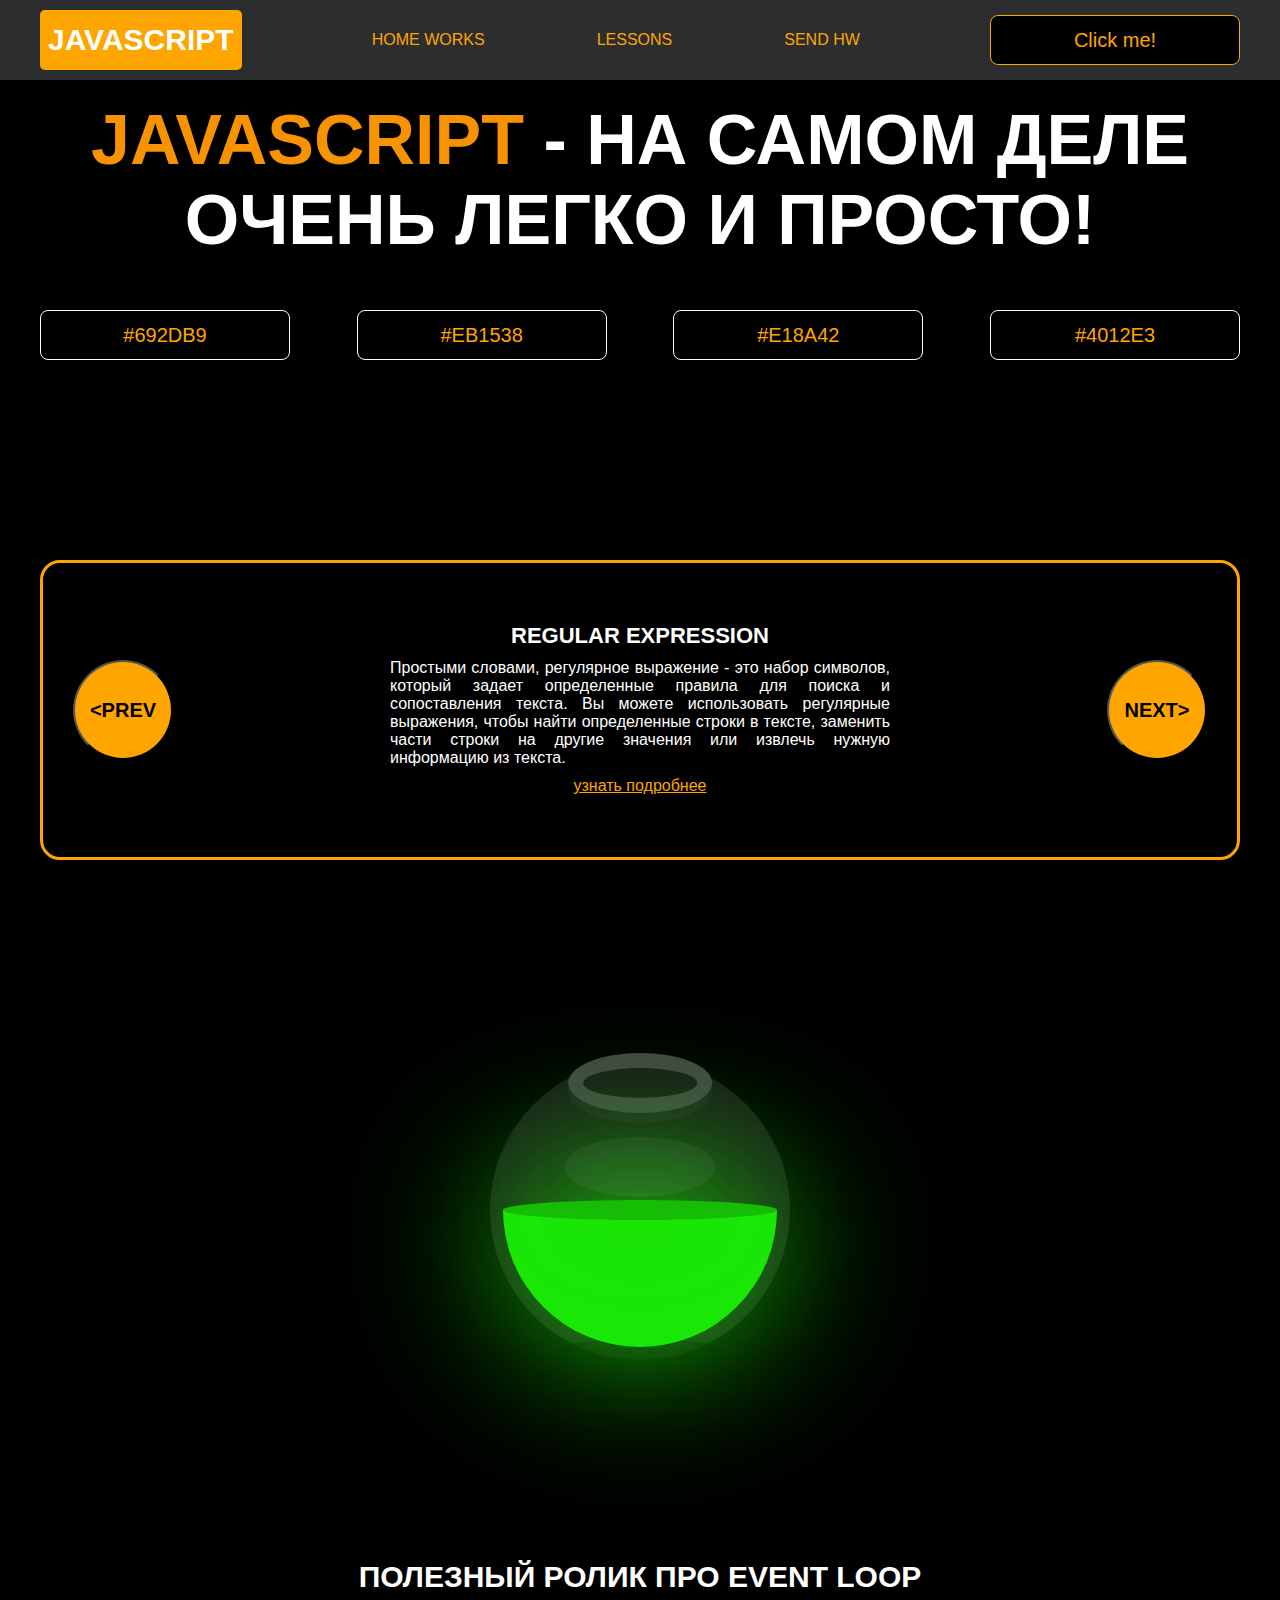
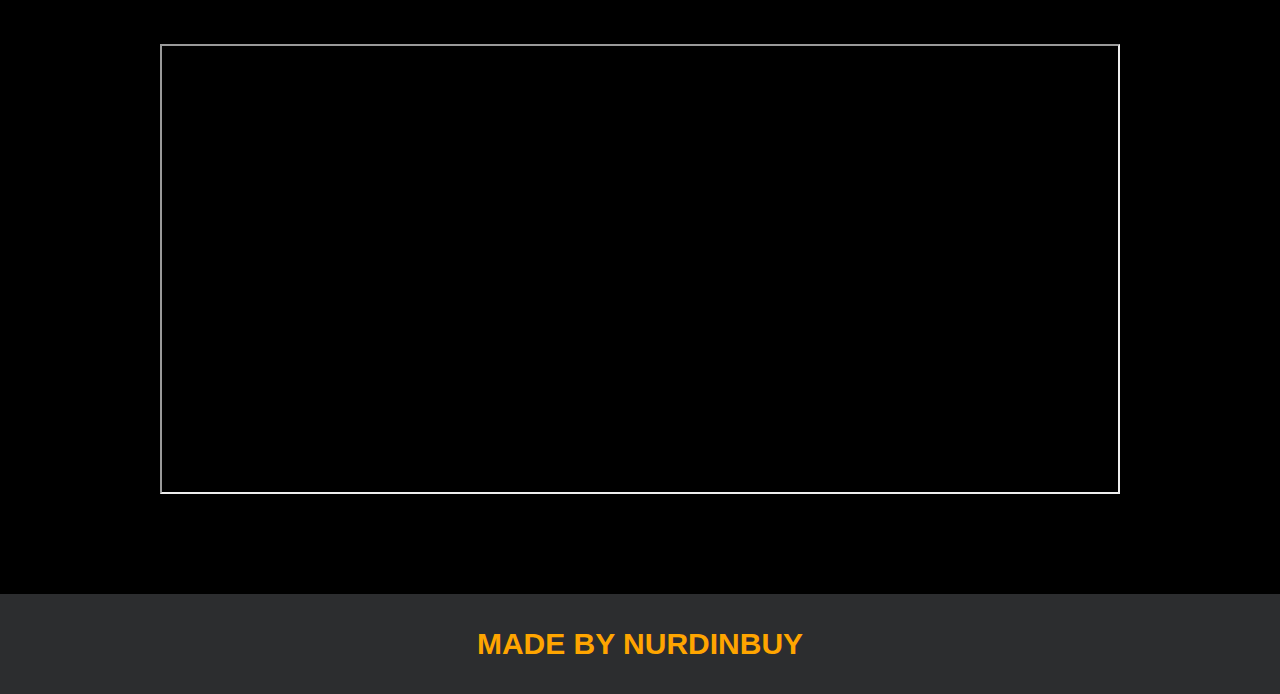
==== index.html @ e16c8a56 "dz1" ====
<!DOCTYPE html>
<html lang="en">
<head>
    <meta charset="UTF-8">
    <title>Java Script</title>
    <link rel="stylesheet" href="css/style.css">
    <link rel="stylesheet" href="css/core.css">
</head>
<body>

<div class="wrapper">
    <div class="header">
        <div class="container">
            <div class="inner_header">
                <a href="index.html">
                    <div class="logotype">
                        <h2>JavaScript</h2>
                    </div>
                </a>
                <ul class="menu">
                    <li class="menu_link">
                        <a href="pages/home_works.html">Home Works</a>
                    </li>
                    <li class="menu_link">
                        <a href="pages/lessons.html">Lessons</a>
                    </li>
                    <li class="menu_link">
                        <a href="https://t.me/NurDinBuy16" target="_blank">Send hw</a>
                    </li>
                </ul>
                <button class="btn" id="btn-get">Click me!</button>
            </div>
        </div>
    </div>
    <div class="main_block">
        <div class="container">
            <div class="inner_main">
                <h1><strong id="js-color">JavaScript</strong> - на самом деле очень легко и просто!</h1>
                <div class="colors-buttons">
                    <button class="btn btn-color"></button>
                    <button class="btn btn-color"></button>
                    <button class="btn btn-color"></button>
                    <button class="btn btn-color"></button>
                </div>
            </div>
        </div>
    </div>
    <div class="slider_block">
        <div class="container">
            <div class="inner_slider">
                <div class="slider">
                    <button class="btn-slide" id="prev">&lt;prev</button>
                    <div class="slide active_slide">
                        <div class="slide_card">
                            <h3>regular expression</h3>
                            <p>Простыми словами, регулярное выражение - это набор символов, который задает определенные правила для поиска и сопоставления текста. Вы можете использовать регулярные выражения, чтобы найти определенные строки в тексте, заменить части строки на другие значения или извлечь нужную информацию из текста.</p>
                            <a href="https://developer.mozilla.org/ru/docs/Web/JavaScript/Guide/Regular_expressions" target="_blank">узнать подробнее</a>
                        </div>
                    </div>
                    <div class="slide">
                        <div class="slide_card">
                            <h3>recursion</h3>
                            <p>Простыми словами, рекурсия - это, когда функция делает повторяющиеся вызовы самой себя для решения задачи, пока не достигнет определенного условия выхода из рекурсии.</p>
                            <a href="https://learn.javascript.ru/recursion" target="_blank">узнать подробнее</a>
                        </div>
                    </div>
                    <div class="slide">
                        <div class="slide_card">
                            <h3>json</h3>
                            <p>Простыми словами, JSON - это способ представления данных в виде текста, чтобы они могли быть легко поняты и использованы различными программами. Он использует простые правила для описания объектов и массивов, а также для представления простых типов данных, таких как строки, числа, логические значения и т.д.</p>
                            <a href="https://developer.mozilla.org/ru/docs/Learn/JavaScript/Objects/JSON" target="_blank">узнать подробнее</a>
                        </div>
                    </div>
                    <div class="slide">
                        <div class="slide_card">
                            <h3>event loop</h3>
                            <p>Простыми словами, event loop похож на дежурного, который непрерывно проверяет, произошло ли какое-либо событие, и реагирует на него, когда оно происходит. Он имеет список задач, которые нужно выполнить, и он перебирает этот список событий одно за другим, обрабатывая каждое событие, когда оно наступает.</p>
                            <a href="https://highload.today/kak-ustroen-event-loop-v-javascript-parallelnaya-model-i-tsikl-sobytij/" target="_blank">узнать подробнее</a>
                        </div>
                    </div>
                    <button class="btn-slide" id="next">next&gt;</button>
                </div>
            </div>
        </div>
    </div>

    <div class="botlle">
        <div class="container">
            <div class="bottle_inner">
                <a href="pages/monster.html">
                    <div class="bowl">
                        <div class="shadow"></div>
                        <div class="liquid"></div>

                    </div>
                </a>
            </div>
        </div>
    </div>

    <div class="block_video">
        <div class="container">
            <h3>Полезный ролик про Event Loop</h3>
            <div class="inner_block_video">
                <iframe width="80%" height="450" src="https://www.youtube.com/embed/zDlg64fsQow" title="YouTube video player" frameborder="2" allow="autoplay; clipboard-write; encrypted-media; gyroscope; picture-in-picture; web-share" allowfullscreen></iframe>
            </div>
        </div>
    </div>

    <div class="footer">
        <div class="container">
            <a href="https://www.instagram.com/nurdinbuy/" target="_blank">
                <div class="inner_footer">
                    <h2>Made by NurDinBuy</h2>
                </div>
            </a>
        </div>
    </div>
</div>

<div class="modal">
    <div class="modal_dialog">
        <div class="modal_content">
            <form action="#">
                <div class="modal_close">&times;</div>
                <div class="modal_title">Мы свяжемся с вами как можно быстрее!</div>
                <input required placeholder="Ваше имя" name="fullname" type="text" class="modal_input">
                <input required placeholder="Ваш номер телефона" name="phone_number" type="phone" class="modal_input">
                <button class="btn btn_dark btn_min">Перезвонить мне</button>
            </form>
        </div>
    </div>
</div>

</body>
<script src="js/main.js"></script>
<script src="js/modal.js"></script>
</html>
---- css/style.css ----
/* HEADER */

.header {
    height: 80px;
    background: #2c2d2f;
    display: flex;
    align-items: center;
    width: 100%;
    position: fixed;
    top: 0;
    z-index: 2;
}

.inner_header {
    height: 100%;
    display: flex;
    align-items: center;
    justify-content: space-between;
}

/* LOGOTYPE */

.logotype {
    display: flex;
    align-items: center;
    justify-content: center;
    font-size: 22px;
    height: 60px;
    width: fit-content;
    background: var(--orange);
    padding: 8px;
    color: white;
    border-radius: 5px;
    cursor: pointer;
}

/* HEADER MENU */

.menu {
    display: flex;
    justify-content: space-around;
    width: 600px;
}

.menu_link a {
    color: var(--orange);
    text-transform: uppercase;
}

.menu_link a:hover {
    text-decoration: underline;
}

/* MAIN BLOCK */

.main_block {
    padding: 100px 0;
    background: black;
}

/* BUTTONS COLOR PICKER */

.colors-buttons {
    display: flex;
    justify-content: space-between;
    margin-top: 50px;
}

.btn-color {
    border-radius: 20px;
    border-color: white !important;
}

/* FOOTER */

.footer {
    background: #2c2d2f;
    width: 100%;
}

.inner_footer {
    display: flex;
    align-items: center;
    justify-content: center;
    height: 100px;
}

.footer h2 {
    text-transform: uppercase;
    color: var(--orange);
    font-weight: 600;
}


/* SLIDER BLOCK */

.slider_block {
    padding: 100px 0;
    background: black;
}

.slider {
    position: relative;
    width: 100%;
    height: 300px;
    overflow: hidden;
    border: 3px solid var(--orange);
    border-radius: 20px;
    display: flex;
    align-items: center;
    justify-content: space-between;
    padding: 0 30px;
}

.slide {
    position: absolute;
    top: 60px;
    left: 0;
    width: 100%;
    height: 100%;
    display: none;
    transition: opacity 0.5s ease-in-out;
}

.slide_card {
    color: white;
    margin: 0 auto;
    width: 500px;
    text-align: center;
}

.slide_card h3 {
    color: white;
    text-transform: uppercase;
    font-size: 22px;
}

.slide_card p {
    font-size: 16px;
    text-align: justify;
    margin: 10px 0;
}

.slide_card a {
    color: var(--orange);
    text-decoration: underline;
}

.slide.active_slide {
    display: block;
}

/* VIDEO BLOCK */

.block_video {
    background: black;
    padding: 100px 0;
}

.inner_block_video {
    display: flex;
    justify-content: center;
    margin-top: 50px;
}

/* MODAL */

.modal {
    position: fixed;
    height: 100%;
    width: 100%;
    top: 0;
    left: 0;
    z-index: 2;
    background: rgba(0, 0, 0, 0.8);
    display: none;
}

.modal_dialog {
    max-width: 500px;
    margin: 150px auto;
}

.modal_content {
    position: relative;
    width: 100%;
    padding: 40px;
    background-color: black;
    border: 2px solid var(--orange);
    border-radius: 4px;
    max-height: 80vh;
    overflow-y: auto;
}

.modal_content form {
    display: flex;
    flex-direction: column;
    align-items: center;
}

.modal_close {
    position: absolute;
    top: 8px;
    right: 14px;
    font-size: 30px;
    color: red;
    opacity: 0.5;
    font-weight: 700;
    border: none;
    background-color: transparent;
    cursor: pointer;
}

.modal_title {
    text-align: center;
    font-size: 22px;
    text-transform: uppercase;
    color: white;
}

.modal_input, .btn_min {
    width: 100% !important;
    margin-top: 10px;
}


/*-------BOTTLE-------*/

.botlle {
    background: black;
    padding: 100px 0;
}

.bottle_inner {
    display: flex;
    justify-content: center;
    align-items: center;
}

.bowl {
    position: relative;
    width: 300px;
    height: 300px;
    background: rgba(255, 255, 255, 0.1);
    border-radius: 50%;
    border: 8px solid transparent;
    animation: animate 5s linear infinite;
    transform-origin: bottom center;
    animation-play-state: run;
}

@keyframes animate {
    0% {
        transform: rotate(0deg);
    }
    25% {
        transform: rotate(22deg);
    }
    50% {
        transform: rotate(0deg);
    }
    75% {
        transform: rotate(-22deg);
    }
    100% {
        filter: hue-rotate(360deg);
    }
}

.bowl::before {
    content: "";
    position: absolute;
    top: -15px;
    left: 50%;
    transform: translateX(-50%);
    width: 40%;
    height: 30px;
    border: 15px solid #444;
    border-radius: 50%;
    box-shadow: 0 10px #222;

}

.bowl::after {
    content: "";
    position: absolute;
    top: 35%;
    left: 50%;
    transform: translate(-50%, -50%);
    width: 150px;
    height: 60px;
    background: rgba(255, 255, 255, 0.05);
    transform-origin: center;
    animation: animatebowlshadow 5s linear infinite;
    border-radius: 50%;
    animation-play-state: running;

}


@keyframes animatebowlshadow {
    0% {
        left: 50%;
        width: 150px;
        height: 60px;
    }
    25% {
        left: 55%;
        width: 140px;
        height: 65px;
    }
    50% {
        left: 50%;
        width: 150px;
        height: 60px;
    }
    75% {
        left: 45%;
        width: 140px;
        height: 65px;
    }
    100% {


    }
}


.liquid {
    position: absolute;
    top: 50%;
    left: 5px;
    right: 5px;
    bottom: 5px;
    background: #1ae907;
    border-bottom-left-radius: 150px;
    border-bottom-right-radius: 150px;
    filter: drop-shadow(0 0 80px #1ae907);
    transform-origin: top center;
    animation: animateliquid 5s linear infinite;
    animation-play-state: running;
}

@keyframes animateliquid {
    0% {
        transform: rotate(0deg);
    }
    25% {
        transform: rotate(-22deg);
    }
    30% {
        transform: rotate(-23deg);
    }
    50% {
        transform: rotate(0deg);
    }
    75% {
        transform: rotate(22deg);
    }
    80% {
        transform: rotate(23deg);
    }
    100% {
        transform: rotate(0deg);
    }


}

.liquid::before {
    content: "";
    position: absolute;
    top: -10px;
    width: 100%;
    height: 20px;
    background: #15be05;
    border-radius: 50%;
    filter: drop-shadow(0 0 80px #15be05);
}

.shadow {
    position: absolute;
    top: calc(50% + 150px);
    left: 50%;
    transform: translate(-50%, -50%);
    width: 260px;
    height: 40px;
    background: rgba(0, 0, 0, 0.5);
    border-radius: 50%;
    animation: animateshadow 5s linear infinite;
    animation-play-state: running;

}

@keyframes animateshadow {
    0% {
        left: 50%;
        width: 260px;
        height: 40px;
        top: calc(50% + 150px);

    }

    25% {
        left: 55%;
        width: 265px;
        height: 30px;
        top: calc(50% + 130px);

    }
    50% {
        left: 50%;
        width: 260px;
        height: 40px;
        top: calc(50% + 150px);

    }
    75% {
        left: 45%;
        width: 265px;
        height: 30px;
        top: calc(50% + 130px);

    }
    100% {
    }
}
---- css/core.css ----
* {
    margin: 0;
    padding: 0;
    box-sizing: border-box;
}

.container {
    width: 1200px;
    margin: 0 auto;
}

body {
    font-family: "Britannic Bold", sans-serif;
    background: #c2d0d0;
}

.btn {
    width: 250px;
    height: 50px;
    font-size: 20px;
    cursor: pointer;
    border: 1px solid var(--orange);
    background: black;
    color: var(--orange);
    border-radius: 8px;
}

.btn:hover {
    background: #414349;
}

.btn:active {
    background: #56585D;
    border: 2px solid var(--orange);
}

a {
    text-decoration: none;
}

li {
    list-style: none;
}

h1 {
    text-align: center;
    font-size: 70px;
    color: white;
    margin: 0 auto;
    text-transform: uppercase;
    font-weight: 600;
}

h2 {
    text-align: center;
    font-size: 30px;
    color: white;
    margin: 0 auto;
    text-transform: uppercase;
    font-weight: 600;
}

h3 {
    text-align: center;
    font-size: 30px;
    color: white;
    margin: 0 auto;
    text-transform: uppercase;
    font-weight: 600;
}

h4 {
    font-size: 24px;
    color: white;
    text-transform: uppercase;
    font-weight: 600;
}

strong {
    color: #F79300;
}

label {
    font-size: 24px;
    color: var(--orange);
}

input {
    width: 350px;
    height: 50px;
    font-size: 20px;
    padding-left: 5px;
    color: var(--orange);
    background: black;
    border: 2px solid var(--orange);
}

.checker {
    color: white;
    font-size: 30px;
}

.btn-slide {
    display: block;
    width: 100px;
    height: 100px;
    background: var(--orange);
    color: black;
    font-size: 20px;
    text-transform: uppercase;
    border-radius: 50%;
    font-weight: 800;
    z-index: 1;
}

.btn-slide:hover {
    background: #b68733 !important;
    cursor: pointer;
    color: white;
}

:root {
    --orange: orange
}
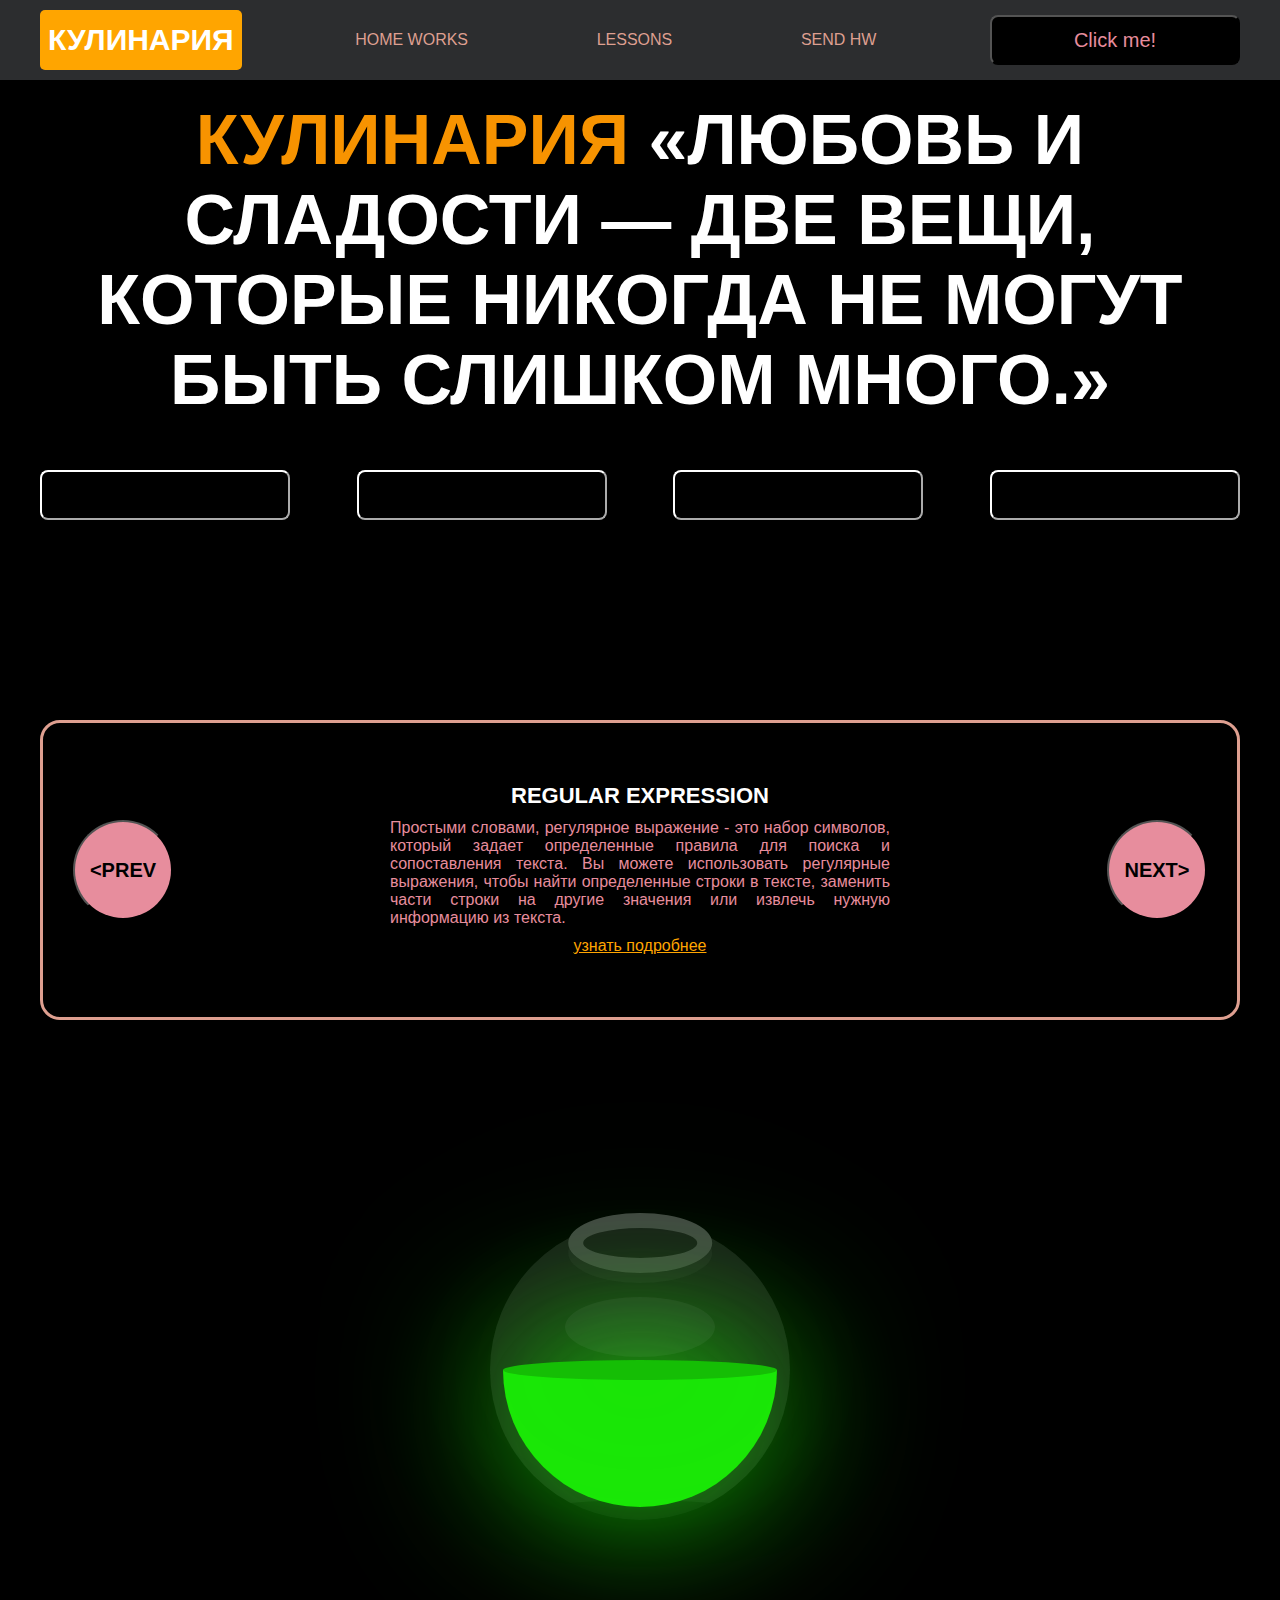
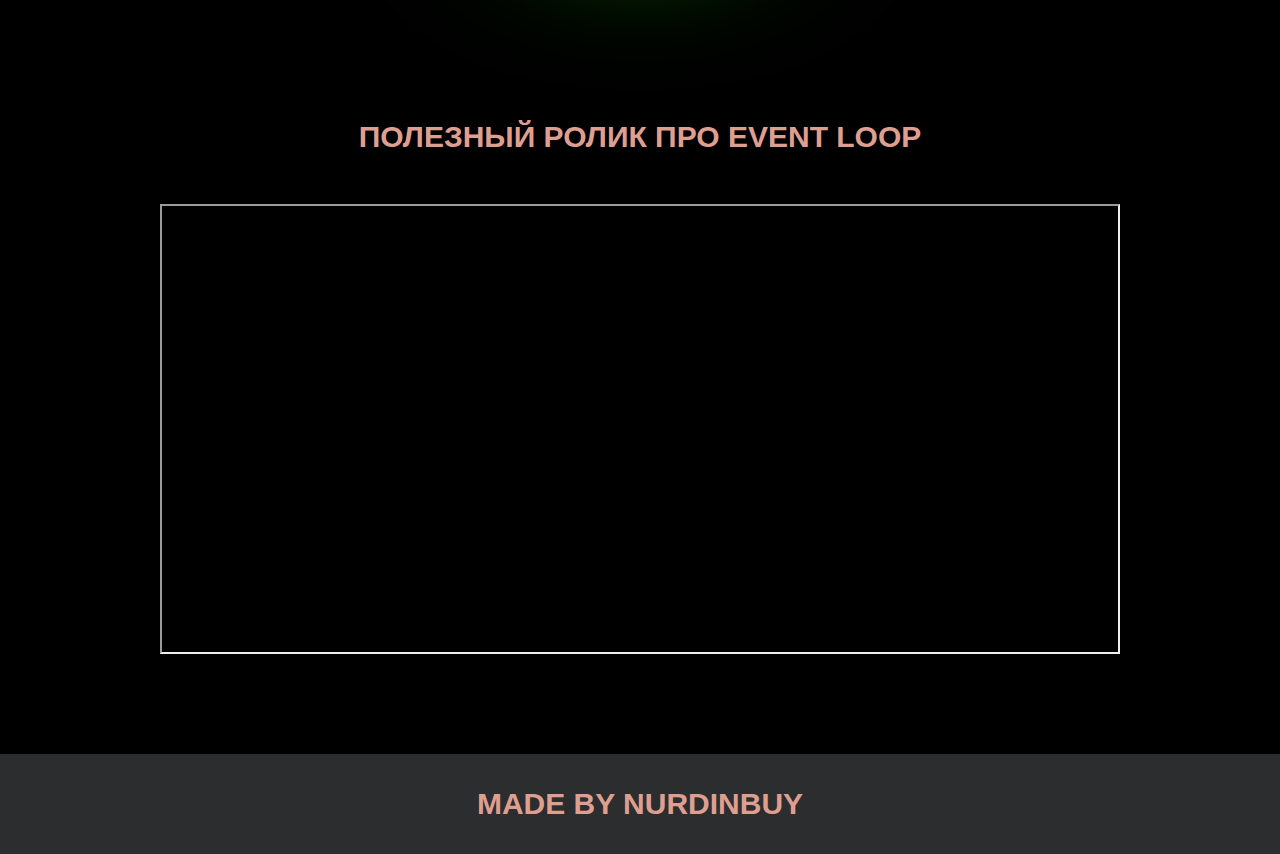
==== commit dfc95756: "dz6" ====
--- a/index.html
+++ b/index.html
@@ -14,7 +14,7 @@
             <div class="inner_header">
                 <a href="index.html">
                     <div class="logotype">
-                        <h2>JavaScript</h2>
+                        <h2>Кулинария</h2>
                     </div>
                 </a>
                 <ul class="menu">
@@ -35,7 +35,7 @@
     <div class="main_block">
         <div class="container">
             <div class="inner_main">
-                <h1><strong id="js-color">JavaScript</strong> - на самом деле очень легко и просто!</h1>
+                <h1><strong id="js-color">Кулинария</strong> «Любовь и сладости — две вещи, которые никогда не могут быть слишком много.»</h1>
                 <div class="colors-buttons">
                     <button class="btn btn-color"></button>
                     <button class="btn btn-color"></button>
@@ -83,6 +83,8 @@
             </div>
         </div>
     </div>
+
+
 
     <div class="botlle">
         <div class="container">
--- a/css/style.css
+++ b/css/style.css
@@ -43,7 +43,7 @@
 }
 
 .menu_link a {
-    color: var(--orange);
+    color: #de9f90;
     text-transform: uppercase;
 }
 
@@ -87,7 +87,7 @@
 
 .footer h2 {
     text-transform: uppercase;
-    color: var(--orange);
+    color: #de9f90;
     font-weight: 600;
 }
 
@@ -104,7 +104,7 @@
     width: 100%;
     height: 300px;
     overflow: hidden;
-    border: 3px solid var(--orange);
+    border: 3px solid #de9f90;
     border-radius: 20px;
     display: flex;
     align-items: center;
@@ -186,7 +186,7 @@
     width: 100%;
     padding: 40px;
     background-color: black;
-    border: 2px solid var(--orange);
+    border: 2px solid #de9f90;
     border-radius: 4px;
     max-height: 80vh;
     overflow-y: auto;
--- a/css/core.css
+++ b/css/core.css
@@ -2,6 +2,8 @@
     margin: 0;
     padding: 0;
     box-sizing: border-box;
+    color: rgb(231 141 157);
+    gap: 50px;
 }
 
 .container {
@@ -19,9 +21,9 @@
     height: 50px;
     font-size: 20px;
     cursor: pointer;
-    border: 1px solid var(--orange);
+    border: 1px solid var rgb(231 141 157);
     background: black;
-    color: var(--orange);
+    color: rgb(231 141 157);
     border-radius: 8px;
 }
 
@@ -31,7 +33,7 @@
 
 .btn:active {
     background: #56585D;
-    border: 2px solid var(--orange);
+    border: 2px solid rgb(231 141 157);
 }
 
 a {
@@ -63,15 +65,15 @@
 h3 {
     text-align: center;
     font-size: 30px;
-    color: white;
+    color:  #de9f90;
     margin: 0 auto;
     text-transform: uppercase;
     font-weight: 600;
 }
 
 h4 {
-    font-size: 24px;
-    color: white;
+    font-size: 15px;
+    color: #de9f90;
     text-transform: uppercase;
     font-weight: 600;
 }
@@ -82,7 +84,7 @@
 
 label {
     font-size: 24px;
-    color: var(--orange);
+    color: rgb(231 141 157);
 }
 
 input {
@@ -90,13 +92,13 @@
     height: 50px;
     font-size: 20px;
     padding-left: 5px;
-    color: var(--orange);
+    color: rgb(231 141 157);
     background: black;
-    border: 2px solid var(--orange);
+    border: 2px solid rgb(231 141 157);
 }
 
 .checker {
-    color: white;
+    color:rgb(231 141 157);
     font-size: 30px;
 }
 
@@ -104,7 +106,7 @@
     display: block;
     width: 100px;
     height: 100px;
-    background: var(--orange);
+    background: rgb(231 141 157);
     color: black;
     font-size: 20px;
     text-transform: uppercase;
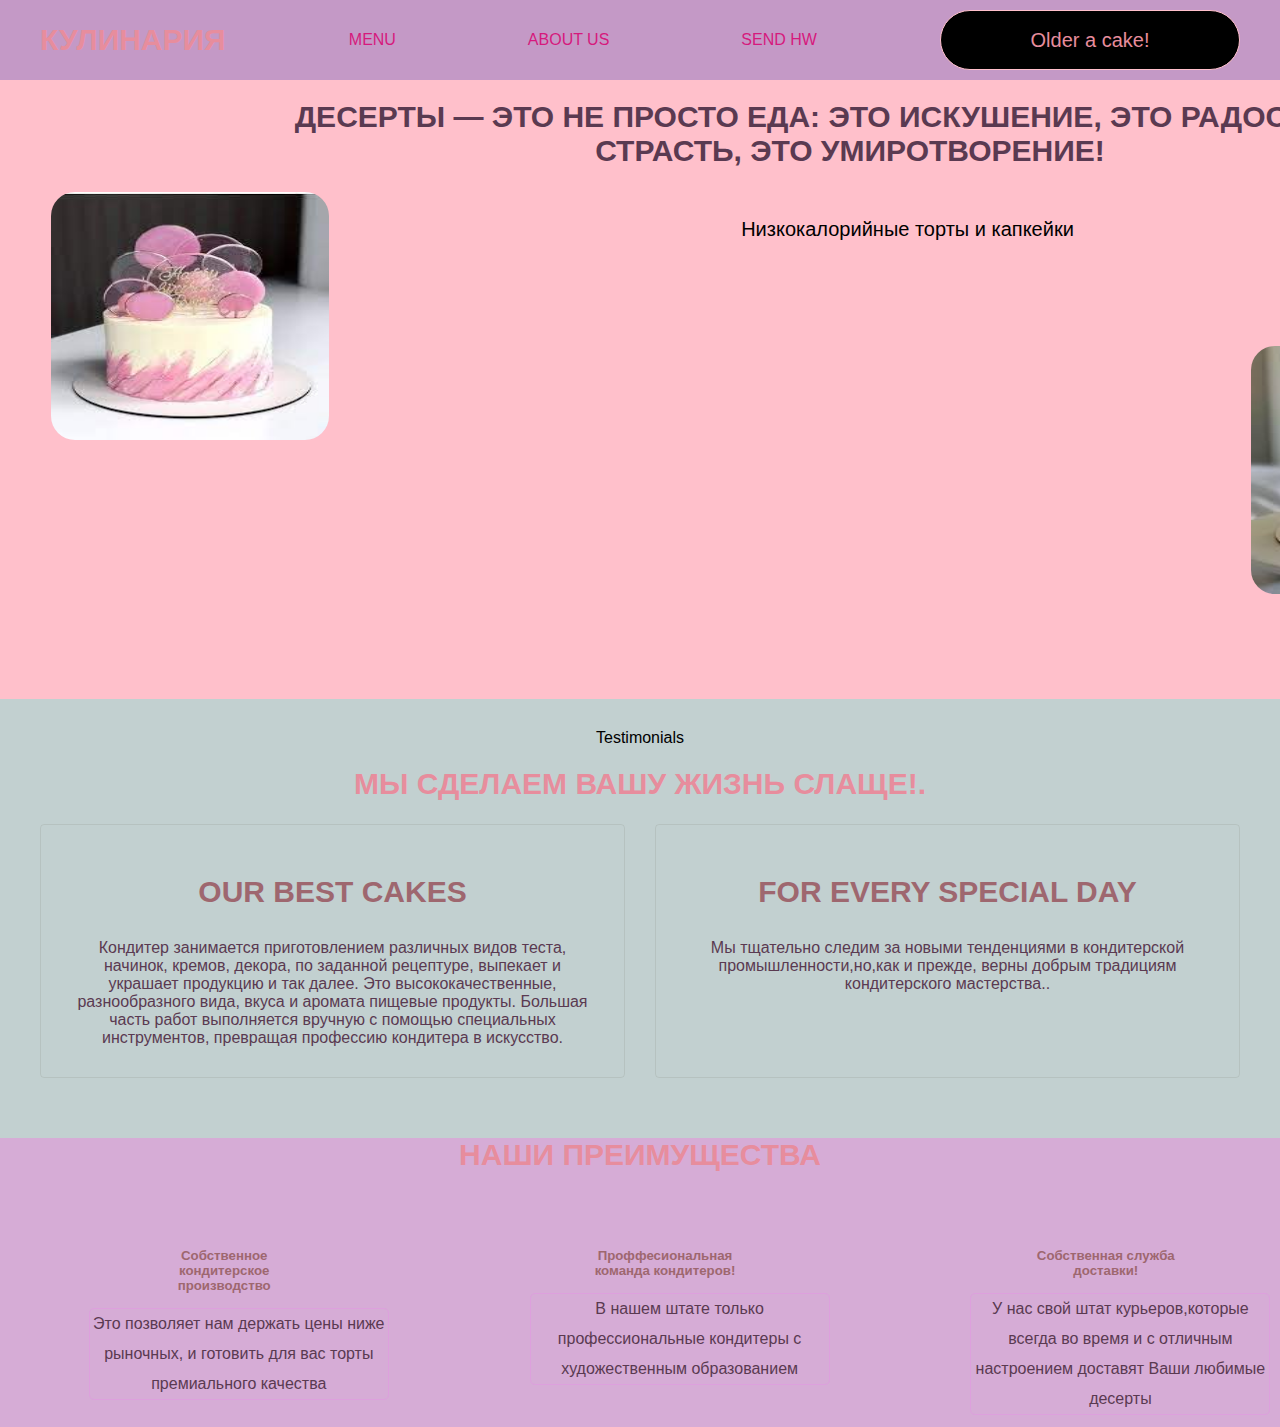
==== commit 5348668e: "dz6" ====
--- a/index.html
+++ b/index.html
@@ -7,119 +7,86 @@
     <link rel="stylesheet" href="css/core.css">
 </head>
 <body>
-
 <div class="wrapper">
     <div class="header">
         <div class="container">
             <div class="inner_header">
-                <a href="index.html">
+                <a href="/index.html">
                     <div class="logotype">
                         <h2>Кулинария</h2>
                     </div>
                 </a>
                 <ul class="menu">
                     <li class="menu_link">
-                        <a href="pages/home_works.html">Home Works</a>
+                        <a href="pages/home_works.html">Menu</a>
                     </li>
                     <li class="menu_link">
-                        <a href="pages/lessons.html">Lessons</a>
+                        <a href="pages/lessons.html">About us</a>
                     </li>
                     <li class="menu_link">
                         <a href="https://t.me/NurDinBuy16" target="_blank">Send hw</a>
                     </li>
                 </ul>
-                <button class="btn" id="btn-get">Click me!</button>
+                <button class="btn" id="btn-get">Older a cake!</button>
             </div>
         </div>
     </div>
     <div class="main_block">
         <div class="container">
             <div class="inner_main">
-                <h1><strong id="js-color">Кулинария</strong> «Любовь и сладости — две вещи, которые никогда не могут быть слишком много.»</h1>
-                <div class="colors-buttons">
-                    <button class="btn btn-color"></button>
-                    <button class="btn btn-color"></button>
-                    <button class="btn btn-color"></button>
-                    <button class="btn btn-color"></button>
-                </div>
+                <h1><strong id="js-color">Десерты</strong>  — это не просто еда: это искушение, это радость, это страсть, это умиротворение!</h1>
+                <p class="p">Низкокалорийные торты и капкейки</p>
+                <img class="image" src="images/торты.jpg">
+                <img class="image1" src="images/images1.jpg">
             </div>
         </div>
     </div>
-    <div class="slider_block">
+    <div class="customers">
         <div class="container">
-            <div class="inner_slider">
-                <div class="slider">
-                    <button class="btn-slide" id="prev">&lt;prev</button>
-                    <div class="slide active_slide">
-                        <div class="slide_card">
-                            <h3>regular expression</h3>
-                            <p>Простыми словами, регулярное выражение - это набор символов, который задает определенные правила для поиска и сопоставления текста. Вы можете использовать регулярные выражения, чтобы найти определенные строки в тексте, заменить части строки на другие значения или извлечь нужную информацию из текста.</p>
-                            <a href="https://developer.mozilla.org/ru/docs/Web/JavaScript/Guide/Regular_expressions" target="_blank">узнать подробнее</a>
-                        </div>
+            <div class="title-wrap">
+                <span class="title__span">Testimonials</span>
+                <h2 class="title"> Мы сделаем вашу жизнь слаще!.</h2>
+            </div>
+            <div class="customers__inner">
+                <div class="customer">
+                    <div class="customer__star">
+                        <span style="width: 90%"></span>
                     </div>
-                    <div class="slide">
-                        <div class="slide_card">
-                            <h3>recursion</h3>
-                            <p>Простыми словами, рекурсия - это, когда функция делает повторяющиеся вызовы самой себя для решения задачи, пока не достигнет определенного условия выхода из рекурсии.</p>
-                            <a href="https://learn.javascript.ru/recursion" target="_blank">узнать подробнее</a>
-                        </div>
+                    <h3 class="customer__title">Our best cakes</h3>
+                    <p class="customer__text">Кондитер занимается приготовлением различных видов теста, начинок, кремов, декора, по заданной рецептуре, выпекает и украшает продукцию и так далее. Это высококачественные, разнообразного вида, вкуса и аромата пищевые продукты. Большая часть работ выполняется вручную с помощью специальных инструментов, превращая профессию кондитера в искусство.</p>
+
+                </div>
+                <div class="customer">
+                    <div class="customer__star">
+                        <span></span>
                     </div>
-                    <div class="slide">
-                        <div class="slide_card">
-                            <h3>json</h3>
-                            <p>Простыми словами, JSON - это способ представления данных в виде текста, чтобы они могли быть легко поняты и использованы различными программами. Он использует простые правила для описания объектов и массивов, а также для представления простых типов данных, таких как строки, числа, логические значения и т.д.</p>
-                            <a href="https://developer.mozilla.org/ru/docs/Learn/JavaScript/Objects/JSON" target="_blank">узнать подробнее</a>
-                        </div>
-                    </div>
-                    <div class="slide">
-                        <div class="slide_card">
-                            <h3>event loop</h3>
-                            <p>Простыми словами, event loop похож на дежурного, который непрерывно проверяет, произошло ли какое-либо событие, и реагирует на него, когда оно происходит. Он имеет список задач, которые нужно выполнить, и он перебирает этот список событий одно за другим, обрабатывая каждое событие, когда оно наступает.</p>
-                            <a href="https://highload.today/kak-ustroen-event-loop-v-javascript-parallelnaya-model-i-tsikl-sobytij/" target="_blank">узнать подробнее</a>
-                        </div>
-                    </div>
-                    <button class="btn-slide" id="next">next&gt;</button>
+                    <h3 class="customer__title">For every special day</h3>
+                    <p class="customer__text">Мы тщательно следим за новыми тенденциями в кондитерской промышленности,но,как и прежде, верны добрым традициям кондитерского мастерства..</p>
                 </div>
             </div>
         </div>
     </div>
 
+  <div class="footer_block">
+      <div class="title">
+          <h2> Наши преимущества</h2>
+      </div>
+      <div class="footer__grid">
 
+          <div class="grid">
+              <h5>Cобственное кондитерское производство</h5>
+              <p>Это позволяет нам держать цены ниже рыночных, и готовить для вас торты премиального качества</p>
+          </div>
+          <div class="grid">
+              <h5>Проффесиональная команда кондитеров!</h5>
+              <p>В нашем штате только профессиональные кондитеры с художественным образованием</p>
+          </div>
+          <div class="grid">
+              <h5>Собственная служба доставки!</h5>
+              <p>У нас свой штат курьеров,которые всегда во время и с отличным настроением доставят Ваши любимые десерты</p>
+          </div>
 
-    <div class="botlle">
-        <div class="container">
-            <div class="bottle_inner">
-                <a href="pages/monster.html">
-                    <div class="bowl">
-                        <div class="shadow"></div>
-                        <div class="liquid"></div>
-
-                    </div>
-                </a>
-            </div>
-        </div>
-    </div>
-
-    <div class="block_video">
-        <div class="container">
-            <h3>Полезный ролик про Event Loop</h3>
-            <div class="inner_block_video">
-                <iframe width="80%" height="450" src="https://www.youtube.com/embed/zDlg64fsQow" title="YouTube video player" frameborder="2" allow="autoplay; clipboard-write; encrypted-media; gyroscope; picture-in-picture; web-share" allowfullscreen></iframe>
-            </div>
-        </div>
-    </div>
-
-    <div class="footer">
-        <div class="container">
-            <a href="https://www.instagram.com/nurdinbuy/" target="_blank">
-                <div class="inner_footer">
-                    <h2>Made by NurDinBuy</h2>
-                </div>
-            </a>
-        </div>
-    </div>
-</div>
-
+      </div>
 <div class="modal">
     <div class="modal_dialog">
         <div class="modal_content">
@@ -133,8 +100,8 @@
         </div>
     </div>
 </div>
+</body>
+<script src="./js/main.js"></script>
+<script src="./js/modal.js"></script>
+</html>
 
-</body>
-<script src="js/main.js"></script>
-<script src="js/modal.js"></script>
-</html>
--- a/css/style.css
+++ b/css/style.css
@@ -1,4 +1,4 @@
-/* HEADER */
+/** HEADER *!*/
 
 .header {
     height: 80px;
@@ -9,6 +9,7 @@
     position: fixed;
     top: 0;
     z-index: 2;
+    background: #c499c6;;
 }
 
 .inner_header {
@@ -16,23 +17,9 @@
     display: flex;
     align-items: center;
     justify-content: space-between;
-}
-
-/* LOGOTYPE */
-
-.logotype {
-    display: flex;
-    align-items: center;
-    justify-content: center;
-    font-size: 22px;
-    height: 60px;
-    width: fit-content;
-    background: var(--orange);
-    padding: 8px;
-    color: white;
-    border-radius: 5px;
-    cursor: pointer;
-}
+    background: #c499c6;;
+}
+
 
 /* HEADER MENU */
 
@@ -43,7 +30,7 @@
 }
 
 .menu_link a {
-    color: #de9f90;
+    color: #d6197d;
     text-transform: uppercase;
 }
 
@@ -54,8 +41,19 @@
 /* MAIN BLOCK */
 
 .main_block {
-    padding: 100px 0;
-    background: black;
+    padding: 100px 250px;
+    background: pink;
+    margin-bottom: 30px;
+}
+.p{
+    margin: 50px 250px 20px 365px;
+    font-size: 20px;
+;
+}
+.span{
+    margin: 50px 250px 0px 250px;
+    font-size: 15px;
+
 }
 
 /* BUTTONS COLOR PICKER */
@@ -77,85 +75,118 @@
     background: #2c2d2f;
     width: 100%;
 }
+.footer_block{
+    background: #d6acd6;;
+}
 
 .inner_footer {
     display: flex;
     align-items: center;
     justify-content: center;
     height: 100px;
+    margin-top: 100px;
 }
 
 .footer h2 {
     text-transform: uppercase;
-    color: #de9f90;
+    color: var(--orange);
     font-weight: 600;
 }
-
-
-/* SLIDER BLOCK */
-
-.slider_block {
-    padding: 100px 0;
-    background: black;
-}
-
-.slider {
-    position: relative;
-    width: 100%;
-    height: 300px;
-    overflow: hidden;
-    border: 3px solid #de9f90;
-    border-radius: 20px;
-    display: flex;
-    align-items: center;
-    justify-content: space-between;
-    padding: 0 30px;
-}
-
-.slide {
-    position: absolute;
-    top: 60px;
-    left: 0;
-    width: 100%;
-    height: 100%;
-    display: none;
-    transition: opacity 0.5s ease-in-out;
-}
-
-.slide_card {
-    color: white;
-    margin: 0 auto;
-    width: 500px;
+.footer__grid {
+    display: -webkit-box;
+    display: -ms-flexbox;
+    display: flex;
+    margin-top: 75.98px;
+    gap: 220px;
+    justify-content: center;
     text-align: center;
 }
-
-.slide_card h3 {
-    color: white;
-    text-transform: uppercase;
-    font-size: 22px;
-}
-
-.slide_card p {
+.grid span {
+    color: #FF8A63;
+    font-size: 14px;
+    font-style: normal;
+    font-weight: 400;
+    line-height: 19.6px;
+    letter-spacing: 2px;
+    text-transform: uppercase;
+}
+.grid p {
+    color: #5a3a51;
     font-size: 16px;
-    text-align: justify;
-    margin: 10px 0;
-}
-
-.slide_card a {
-    color: var(--orange);
-    text-decoration: underline;
-}
-
-.slide.active_slide {
+    font-style: normal;
+    font-weight: 400;
+    line-height: 30px;
+    width: 300px;
+    border-radius: 5px;
+    border: 1px solid plum;
+
+
+}
+.footer__grid .grid {
+    height: 179px;
+    width: 220.79688px;
+    display: -webkit-box;
+    display: -ms-flexbox;
+    display: flex;
+    -webkit-box-orient: vertical;
+    -webkit-box-direction: normal;
+    -ms-flex-direction: column;
+    flex-direction: column;
+    gap: 15px;
+}
+h5{
+    color: #9e676f;
+    margin-left: 50px;
+}
+
+
+.customer{
+    border-radius: 4px;
+    border: 1px solid rgba(82, 80, 59, 0.10);
+    padding: 30px;
+    width: calc(50% - 15px);
+}
+.customer__title{
+    color:#9e676f ;
+    margin-top: 20px;
+}
+.customer__text{
+    color: #5a3a51;
+    margin-top: 10px;
+}
+
+
+span{
+
     display: block;
-}
+    top: 0;
+    bottom: 0;
+    background-repeat: no-repeat ;
+    margin-top: 10px;
+    margin-bottom: 20px;
+}
+    .customers__inner {
+        margin-top: 23px;
+        display: -webkit-box;
+        display: -ms-flexbox;
+        display: flex;
+        gap: 30px;
+        margin-bottom: 60px;
+    }
+
+
+
+
+
 
 /* VIDEO BLOCK */
+
 
 .block_video {
     background: black;
     padding: 100px 0;
 }
+
 
 .inner_block_video {
     display: flex;
@@ -186,7 +217,7 @@
     width: 100%;
     padding: 40px;
     background-color: black;
-    border: 2px solid #de9f90;
+    border: 2px solid var(--orange);
     border-radius: 4px;
     max-height: 80vh;
     overflow-y: auto;
@@ -222,206 +253,5 @@
     width: 100% !important;
     margin-top: 10px;
 }
-
-
 /*-------BOTTLE-------*/
 
-.botlle {
-    background: black;
-    padding: 100px 0;
-}
-
-.bottle_inner {
-    display: flex;
-    justify-content: center;
-    align-items: center;
-}
-
-.bowl {
-    position: relative;
-    width: 300px;
-    height: 300px;
-    background: rgba(255, 255, 255, 0.1);
-    border-radius: 50%;
-    border: 8px solid transparent;
-    animation: animate 5s linear infinite;
-    transform-origin: bottom center;
-    animation-play-state: run;
-}
-
-@keyframes animate {
-    0% {
-        transform: rotate(0deg);
-    }
-    25% {
-        transform: rotate(22deg);
-    }
-    50% {
-        transform: rotate(0deg);
-    }
-    75% {
-        transform: rotate(-22deg);
-    }
-    100% {
-        filter: hue-rotate(360deg);
-    }
-}
-
-.bowl::before {
-    content: "";
-    position: absolute;
-    top: -15px;
-    left: 50%;
-    transform: translateX(-50%);
-    width: 40%;
-    height: 30px;
-    border: 15px solid #444;
-    border-radius: 50%;
-    box-shadow: 0 10px #222;
-
-}
-
-.bowl::after {
-    content: "";
-    position: absolute;
-    top: 35%;
-    left: 50%;
-    transform: translate(-50%, -50%);
-    width: 150px;
-    height: 60px;
-    background: rgba(255, 255, 255, 0.05);
-    transform-origin: center;
-    animation: animatebowlshadow 5s linear infinite;
-    border-radius: 50%;
-    animation-play-state: running;
-
-}
-
-
-@keyframes animatebowlshadow {
-    0% {
-        left: 50%;
-        width: 150px;
-        height: 60px;
-    }
-    25% {
-        left: 55%;
-        width: 140px;
-        height: 65px;
-    }
-    50% {
-        left: 50%;
-        width: 150px;
-        height: 60px;
-    }
-    75% {
-        left: 45%;
-        width: 140px;
-        height: 65px;
-    }
-    100% {
-
-
-    }
-}
-
-
-.liquid {
-    position: absolute;
-    top: 50%;
-    left: 5px;
-    right: 5px;
-    bottom: 5px;
-    background: #1ae907;
-    border-bottom-left-radius: 150px;
-    border-bottom-right-radius: 150px;
-    filter: drop-shadow(0 0 80px #1ae907);
-    transform-origin: top center;
-    animation: animateliquid 5s linear infinite;
-    animation-play-state: running;
-}
-
-@keyframes animateliquid {
-    0% {
-        transform: rotate(0deg);
-    }
-    25% {
-        transform: rotate(-22deg);
-    }
-    30% {
-        transform: rotate(-23deg);
-    }
-    50% {
-        transform: rotate(0deg);
-    }
-    75% {
-        transform: rotate(22deg);
-    }
-    80% {
-        transform: rotate(23deg);
-    }
-    100% {
-        transform: rotate(0deg);
-    }
-
-
-}
-
-.liquid::before {
-    content: "";
-    position: absolute;
-    top: -10px;
-    width: 100%;
-    height: 20px;
-    background: #15be05;
-    border-radius: 50%;
-    filter: drop-shadow(0 0 80px #15be05);
-}
-
-.shadow {
-    position: absolute;
-    top: calc(50% + 150px);
-    left: 50%;
-    transform: translate(-50%, -50%);
-    width: 260px;
-    height: 40px;
-    background: rgba(0, 0, 0, 0.5);
-    border-radius: 50%;
-    animation: animateshadow 5s linear infinite;
-    animation-play-state: running;
-
-}
-
-@keyframes animateshadow {
-    0% {
-        left: 50%;
-        width: 260px;
-        height: 40px;
-        top: calc(50% + 150px);
-
-    }
-
-    25% {
-        left: 55%;
-        width: 265px;
-        height: 30px;
-        top: calc(50% + 130px);
-
-    }
-    50% {
-        left: 50%;
-        width: 260px;
-        height: 40px;
-        top: calc(50% + 150px);
-
-    }
-    75% {
-        left: 45%;
-        width: 265px;
-        height: 30px;
-        top: calc(50% + 130px);
-
-    }
-    100% {
-    }
-}
--- a/css/core.css
+++ b/css/core.css
@@ -1,14 +1,15 @@
-* {
-    margin: 0;
-    padding: 0;
-    box-sizing: border-box;
-    color: rgb(231 141 157);
-    gap: 50px;
+*{
+margin: 0;
+padding: 0;
+box-sizing: border-box;
+    text-align: center;
 }
 
 .container {
     width: 1200px;
     margin: 0 auto;
+   /*margin-bottom: 63px;*/
+   /* margin-top: 50px;*/
 }
 
 body {
@@ -17,23 +18,53 @@
 }
 
 .btn {
-    width: 250px;
-    height: 50px;
+    width: 300px;
+    height: 60px;
     font-size: 20px;
     cursor: pointer;
-    border: 1px solid var rgb(231 141 157);
+    border: 1px solid pink;
     background: black;
     color: rgb(231 141 157);
-    border-radius: 8px;
+    border-radius: 40px;
+}
+.image{
+    margin: -70px 0px 0px -200px;
+    width: 280px;
+    height: 250px;
+    border: 1px solid pink;
+    border-radius: 25px;
+    position: static;
+    margin-right: 2772px;
+}
+.image1{
+    margin: -100px 0px 0px 1000px;
+    width: 280px;
+    height: 250px;
+    border: 1px solid pink;
+    border-radius: 25px;
+    position: static;
 }
 
-.btn:hover {
-    background: #414349;
-}
-
-.btn:active {
-    background: #56585D;
-    border: 2px solid rgb(231 141 157);
+.photo{
+    display: -webkit-box;
+    display: -ms-flexbox;
+    display: flex;
+    -webkit-box-align: center;
+    -ms-flex-align: center;
+    align-items: center;
+    -webkit-box-pack: center;
+    -ms-flex-pack: center;
+    justify-content: center;
+    width: 200px;
+    height: 170px;
+    bottom: 350px;
+    left: 50%;
+    border: 1px solid #3A4443;
+    border-radius: 25px;
+    margin-left: 1160px;
+    margin-top: -11px;
+    margin-right: 800px;
+    position: static;
 }
 
 a {
@@ -46,8 +77,8 @@
 
 h1 {
     text-align: center;
-    font-size: 70px;
-    color: white;
+    font-size: 30px;
+    color: #5a3a51;
     margin: 0 auto;
     text-transform: uppercase;
     font-weight: 600;
@@ -56,7 +87,7 @@
 h2 {
     text-align: center;
     font-size: 30px;
-    color: white;
+    color: rgb(231 141 157);
     margin: 0 auto;
     text-transform: uppercase;
     font-weight: 600;
@@ -65,26 +96,27 @@
 h3 {
     text-align: center;
     font-size: 30px;
-    color:  #de9f90;
-    margin: 0 auto;
+    color: #2c2d2f;
+    margin: 30px;
     text-transform: uppercase;
     font-weight: 600;
+
 }
 
 h4 {
-    font-size: 15px;
-    color: #de9f90;
+    font-size: 24px;
+    color: white;
     text-transform: uppercase;
     font-weight: 600;
 }
 
 strong {
-    color: #F79300;
+    color:#5a3a51;
 }
 
 label {
     font-size: 24px;
-    color: rgb(231 141 157);
+    color: var(--orange);
 }
 
 input {
@@ -92,13 +124,14 @@
     height: 50px;
     font-size: 20px;
     padding-left: 5px;
-    color: rgb(231 141 157);
+    color: var(--orange);
     background: black;
-    border: 2px solid rgb(231 141 157);
+    border: 2px solid var(--orange);
+    border-radius: 20px;
 }
 
 .checker {
-    color:rgb(231 141 157);
+    color: white;
     font-size: 30px;
 }
 
@@ -106,7 +139,7 @@
     display: block;
     width: 100px;
     height: 100px;
-    background: rgb(231 141 157);
+    background: var(--orange);
     color: black;
     font-size: 20px;
     text-transform: uppercase;
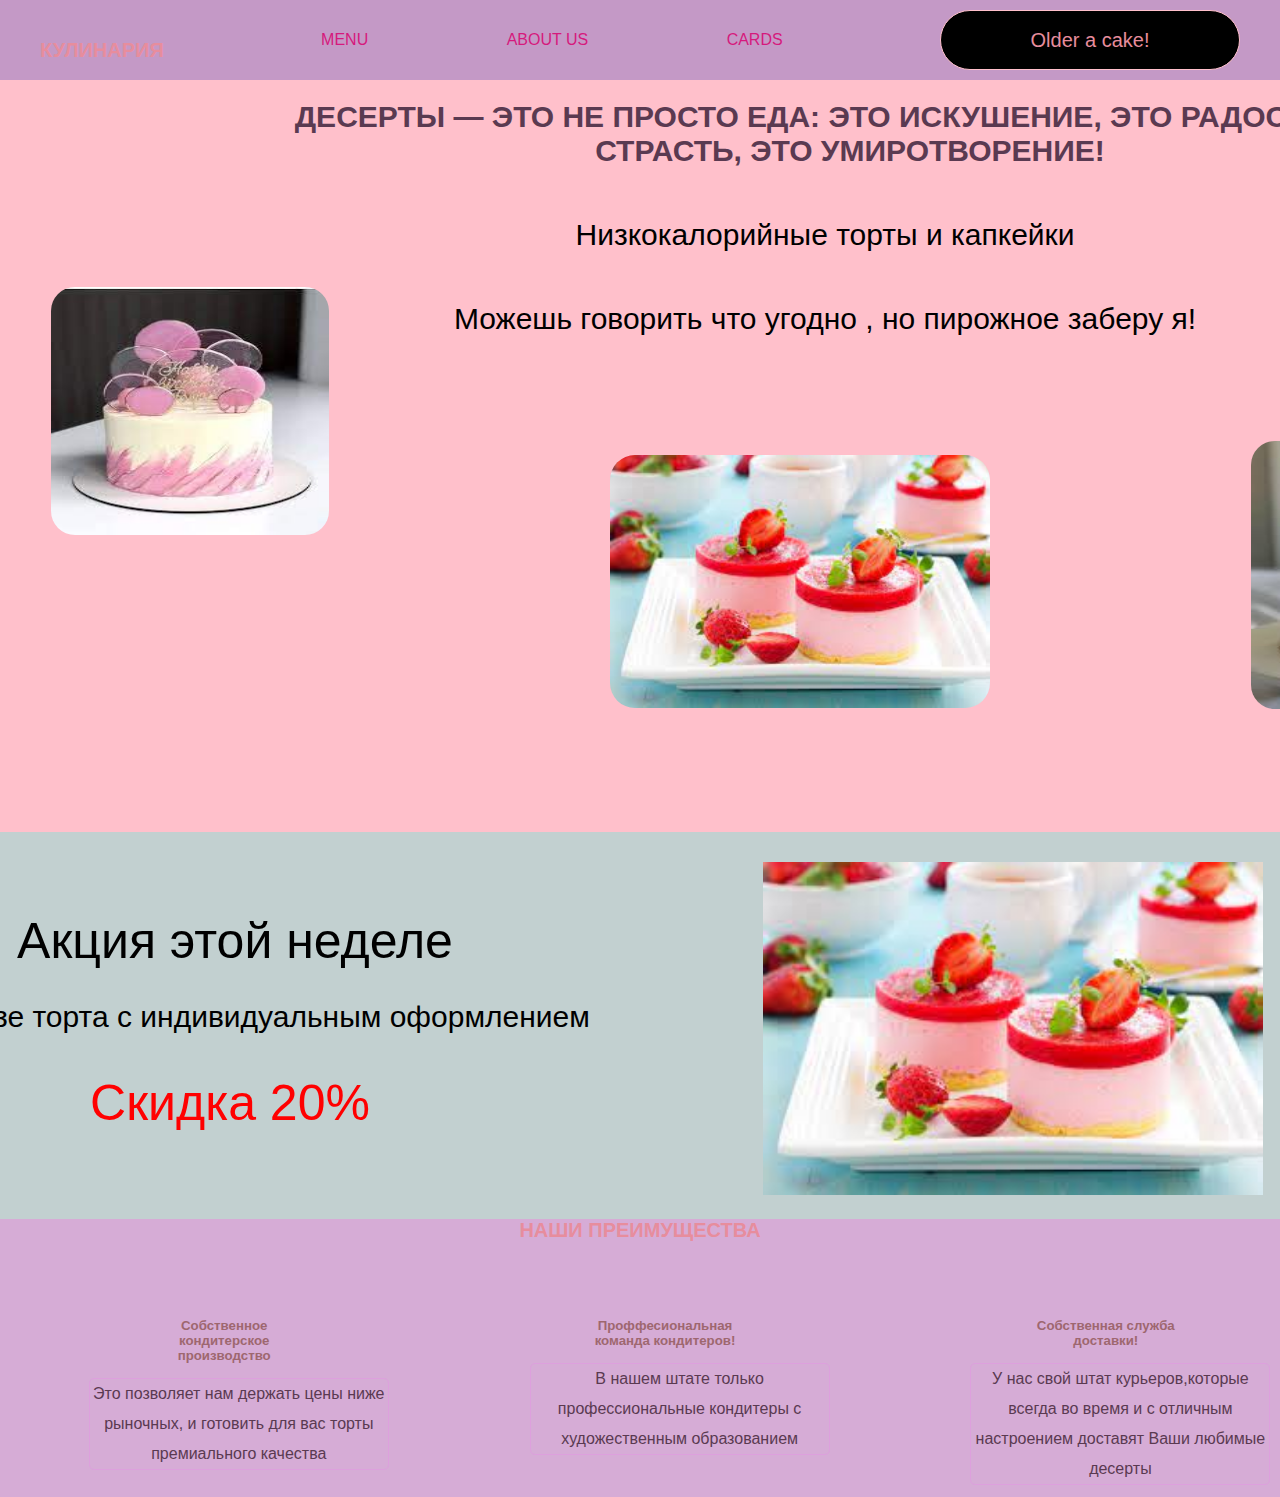
==== commit a9f8840c: "dz7" ====
--- a/index.html
+++ b/index.html
@@ -24,7 +24,7 @@
                         <a href="pages/lessons.html">About us</a>
                     </li>
                     <li class="menu_link">
-                        <a href="https://t.me/NurDinBuy16" target="_blank">Send hw</a>
+                        <a href="pages/cards.html" >Cards</a>
                     </li>
                 </ul>
                 <button class="btn" id="btn-get">Older a cake!</button>
@@ -36,36 +36,25 @@
             <div class="inner_main">
                 <h1><strong id="js-color">Десерты</strong>  — это не просто еда: это искушение, это радость, это страсть, это умиротворение!</h1>
                 <p class="p">Низкокалорийные торты и капкейки</p>
+                <p class="p">Можешь говорить что угодно , но пирожное заберу я!</p>
                 <img class="image" src="images/торты.jpg">
                 <img class="image1" src="images/images1.jpg">
+                <img  class="пирожное " src="images/пирожное.jpg">
             </div>
         </div>
     </div>
-    <div class="customers">
-        <div class="container">
-            <div class="title-wrap">
-                <span class="title__span">Testimonials</span>
-                <h2 class="title"> Мы сделаем вашу жизнь слаще!.</h2>
-            </div>
-            <div class="customers__inner">
-                <div class="customer">
-                    <div class="customer__star">
-                        <span style="width: 90%"></span>
-                    </div>
-                    <h3 class="customer__title">Our best cakes</h3>
-                    <p class="customer__text">Кондитер занимается приготовлением различных видов теста, начинок, кремов, декора, по заданной рецептуре, выпекает и украшает продукцию и так далее. Это высококачественные, разнообразного вида, вкуса и аромата пищевые продукты. Большая часть работ выполняется вручную с помощью специальных инструментов, превращая профессию кондитера в искусство.</p>
 
-                </div>
-                <div class="customer">
-                    <div class="customer__star">
-                        <span></span>
-                    </div>
-                    <h3 class="customer__title">For every special day</h3>
-                    <p class="customer__text">Мы тщательно следим за новыми тенденциями в кондитерской промышленности,но,как и прежде, верны добрым традициям кондитерского мастерства..</p>
-                </div>
-            </div>
-        </div>
+<div class="block_photo">
+    <div class="block1">
+        <p class="text_block1">Акция этой неделе</p>
+        <p class="text_block2">При заказе торта с индивидуальным оформлением</p>
+        <span class="text1">Скидка 20%</span>
     </div>
+    <div class="block2">
+        <img src="images/пирожное.jpg">
+    </div>
+</div>
+
 
   <div class="footer_block">
       <div class="title">
@@ -102,6 +91,6 @@
 </div>
 </body>
 <script src="./js/main.js"></script>
-<script src="./js/modal.js"></script>
+<script src="js/modal.js"></script>
 </html>
 
--- a/css/style.css
+++ b/css/style.css
@@ -46,8 +46,8 @@
     margin-bottom: 30px;
 }
 .p{
-    margin: 50px 250px 20px 365px;
-    font-size: 20px;
+    margin: 50px 250px 20px 200px;
+    font-size: 30px;
 ;
 }
 .span{
@@ -140,58 +140,29 @@
 }
 
 
-.customer{
-    border-radius: 4px;
-    border: 1px solid rgba(82, 80, 59, 0.10);
-    padding: 30px;
-    width: calc(50% - 15px);
-}
-.customer__title{
-    color:#9e676f ;
-    margin-top: 20px;
-}
-.customer__text{
-    color: #5a3a51;
-    margin-top: 10px;
-}
-
-
-span{
-
-    display: block;
-    top: 0;
-    bottom: 0;
-    background-repeat: no-repeat ;
-    margin-top: 10px;
-    margin-bottom: 20px;
-}
-    .customers__inner {
-        margin-top: 23px;
-        display: -webkit-box;
-        display: -ms-flexbox;
-        display: flex;
-        gap: 30px;
-        margin-bottom: 60px;
-    }
-
-
-
-
-
-
-/* VIDEO BLOCK */
-
-
-.block_video {
-    background: black;
-    padding: 100px 0;
-}
-
-
-.inner_block_video {
+.block_photo{
     display: flex;
     justify-content: center;
+    gap: 50px;
+}
+.block2 img{
+    width: 500px;
+}
+.text_block1{
+    font-size: 50px;
+    margin-right: 260px;
     margin-top: 50px;
+}
+.text_block2{
+    font-size: 30px;
+    margin-left: -270px;
+    margin-top: 30px;
+    margin-bottom: 40px;
+}
+.text1{
+    font-size: 50px;
+    margin-left: -270px;
+    color: red;
 }
 
 /* MODAL */
@@ -253,5 +224,5 @@
     width: 100% !important;
     margin-top: 10px;
 }
-/*-------BOTTLE-------*/
-
+
+
--- a/css/core.css
+++ b/css/core.css
@@ -38,11 +38,18 @@
 }
 .image1{
     margin: -100px 0px 0px 1000px;
-    width: 280px;
-    height: 250px;
+    width: 330px;
+    height: 270px;
     border: 1px solid pink;
     border-radius: 25px;
     position: static;
+}
+.пирожное {
+    margin-bottom: 20px;
+    width: 380px;
+    margin-top: -360px;
+    margin-right: 100px;
+    border-radius: 25px;
 }
 
 .photo{
@@ -86,17 +93,18 @@
 
 h2 {
     text-align: center;
-    font-size: 30px;
+    font-size: 20px;
     color: rgb(231 141 157);
     margin: 0 auto;
     text-transform: uppercase;
     font-weight: 600;
+    margin-top: 20px;
 }
 
 h3 {
     text-align: center;
-    font-size: 30px;
-    color: #2c2d2f;
+    font-size: 40px;
+    color:green;
     margin: 30px;
     text-transform: uppercase;
     font-weight: 600;
@@ -116,7 +124,7 @@
 
 label {
     font-size: 24px;
-    color: var(--orange);
+    color: #3a4443;
 }
 
 input {
